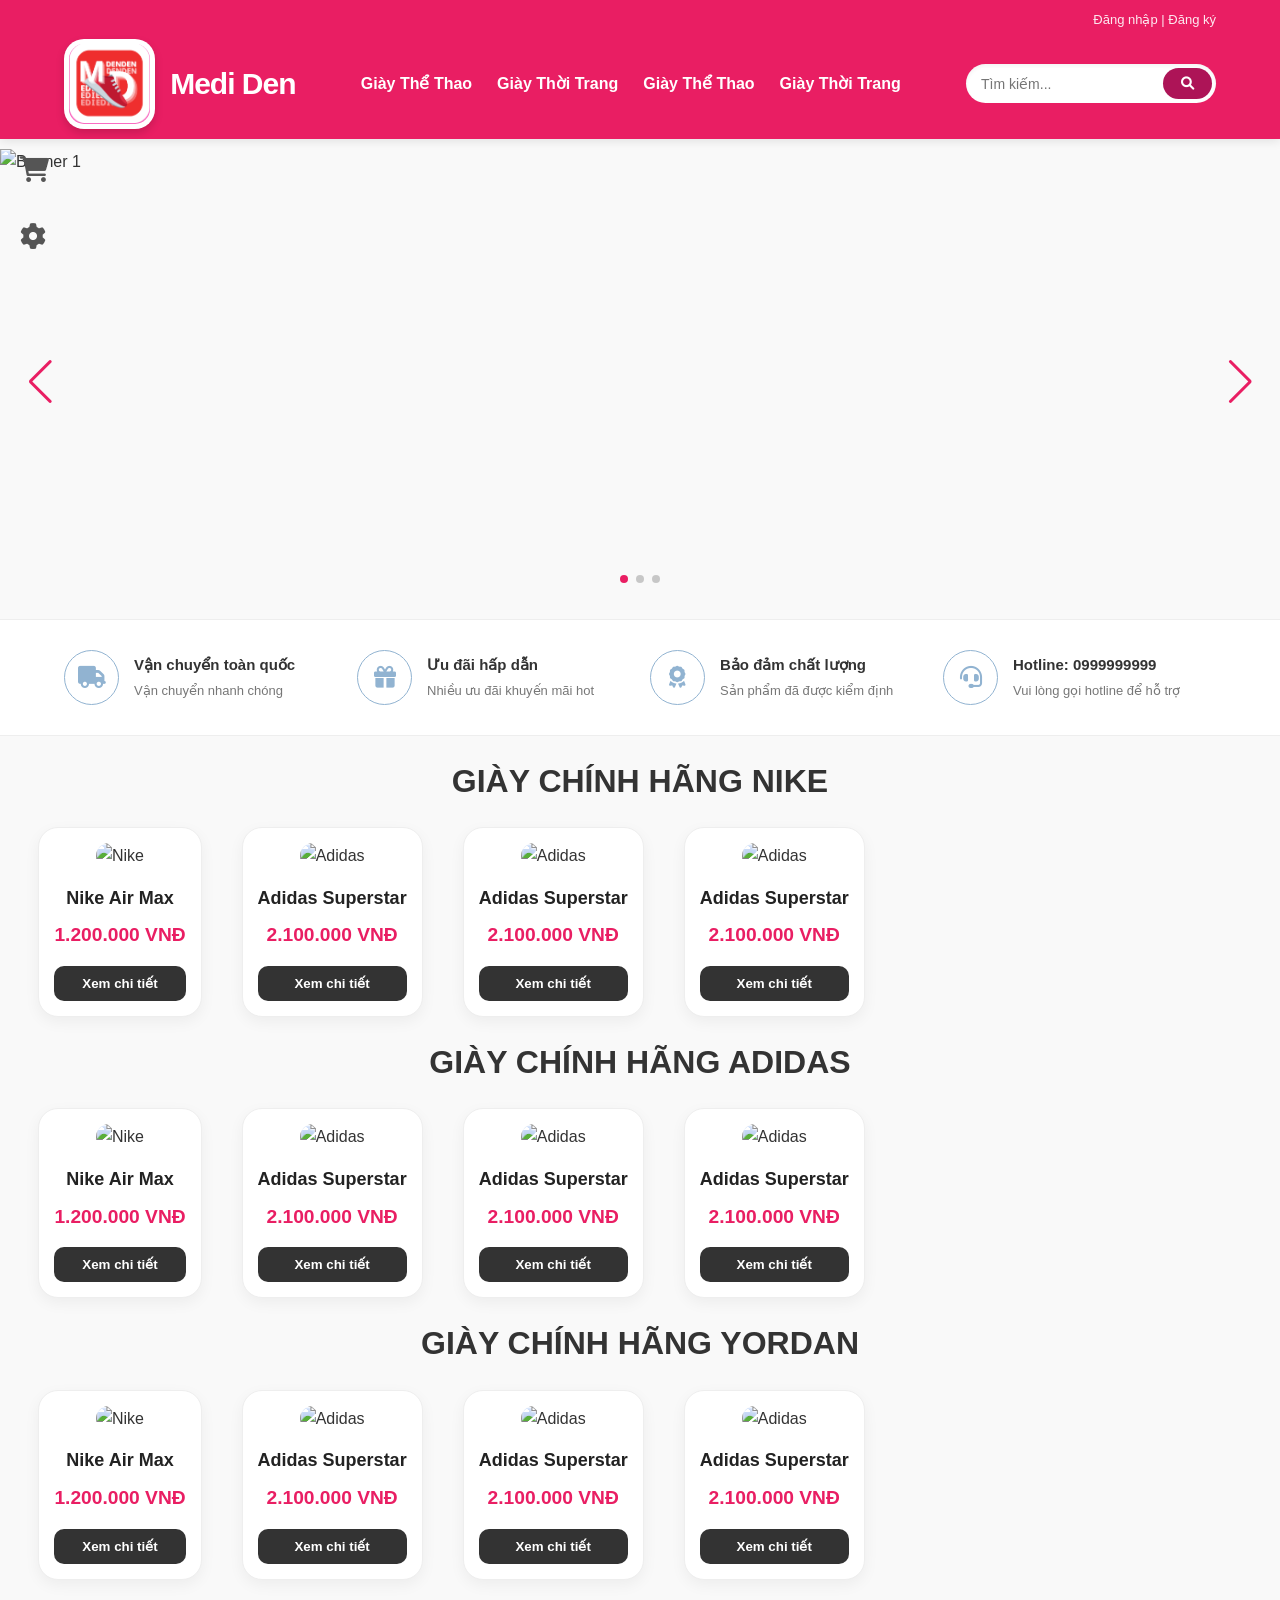
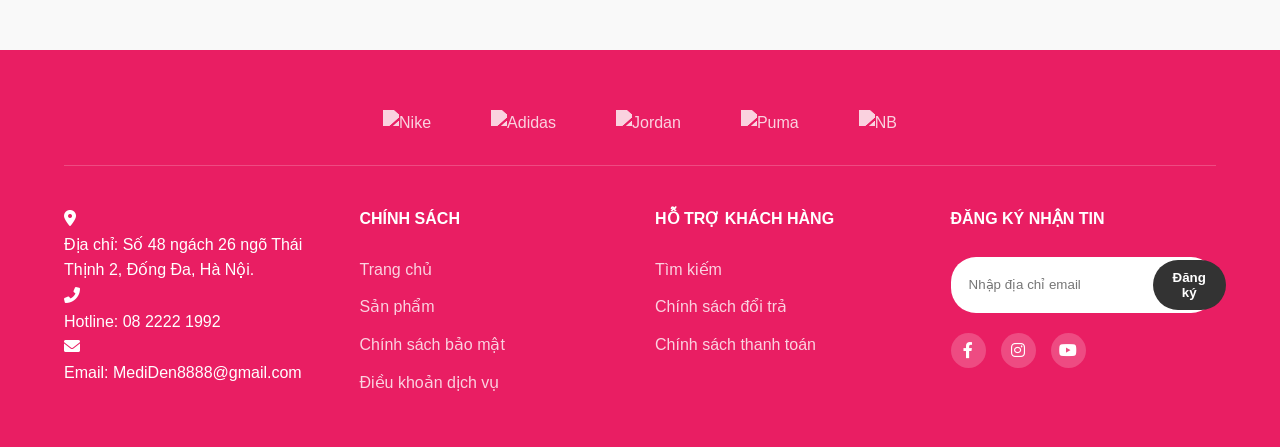
==== index.html @ 312dfcd1 "first commit" ====
<!DOCTYPE html>
<html lang="vi">

<head>
    <meta charset="UTF-8">
    <meta name="viewport" content="width=device-width, initial-scale=1.0">
    <link rel="stylesheet" href="style.css">
    <link rel="stylesheet" href="https://cdnjs.cloudflare.com/ajax/libs/font-awesome/6.0.0/css/all.min.css">
    <title>Medi Den - Shop Giày</title>
</head>

<body>

    <header>
        <div class="top-bar">Đăng nhập | Đăng ký</div>
        <nav class="navbar">
            <div class="logo">

                <img src="/images/logo/Screenshot 2026-03-19 014252.png" style="border-radius: 20px;" width="20%"
                    alt="Logo">
                <h1>Medi Den</h1>
            </div>
            <ul class="nav-links">
                <li><a href="#">Giày Thể Thao</a></li>
                <li><a href="#">Giày Thời Trang</a></li>
                <li><a href="#">Giày Thể Thao</a></li>
                <li><a href="#">Giày Thời Trang</a></li>

            </ul>
            <div class="search-box">
                <input type="text" placeholder="Tìm kiếm...">
                <button><i class="fas fa-search"></i></button>
            </div>
        </nav>

    </header>
    <div class="slidechuyen">
        <!-- Slider main container -->
        <div class="swiper">
            <!-- Additional required wrapper -->
            <div class="swiper-wrapper">
                <!-- Các ảnh slide của bạn -->
                <div class="swiper-slide"><img src="https://images.unsplash.com/photo-1552346154-21d32810aba3"
                        alt="Banner 1"></div>
                <div class="swiper-slide"><img src="/images/logo/Screenshot 2026-03-19 014252.png" alt="Banner 2"></div>
                <div class="swiper-slide"><img src="https://images.unsplash.com/photo-1460353581641-37baddab0fa2"
                        alt="Banner 3"></div>
            </div>
            <!-- Nếu muốn có dấu chấm phân trang -->
            <div class="swiper-pagination"></div>

            <!-- Nếu muốn có nút bấm trái/phải -->
            <div class="swiper-button-prev"></div>
            <div class="swiper-button-next"></div>
        </div>
    </div>
    <link rel="stylesheet" href="https://cdn.jsdelivr.net/npm/swiper@11/swiper-bundle.min.css" />
    <script src="https://cdn.jsdelivr.net/npm/swiper@11/swiper-bundle.min.js"></script>
    <aside class="sidebar">
        <div class="icon-btn"><i class="fas fa-shopping-cart"></i></div>
        <div class="icon-btn"><i class="fas fa-cog"></i></div>
    </aside>
    <div class="content">
        <div class="services-container">
            <!-- Mục 1 -->
            <div class="service-item">
                <div class="service-icon">
                    <i class="fas fa-truck"></i>
                </div>
                <div class="service-text">
                    <h3>Vận chuyển toàn quốc</h3>
                    <p>Vận chuyển nhanh chóng</p>
                </div>
            </div>

            <!-- Mục 2 -->
            <div class="service-item">
                <div class="service-icon">
                    <i class="fas fa-gift"></i>
                </div>
                <div class="service-text">
                    <h3>Ưu đãi hấp dẫn</h3>
                    <p>Nhiều ưu đãi khuyến mãi hot</p>
                </div>
            </div>

            <!-- Mục 3 -->
            <div class="service-item">
                <div class="service-icon">
                    <i class="fas fa-award"></i>
                </div>
                <div class="service-text">
                    <h3>Bảo đảm chất lượng</h3>
                    <p>Sản phẩm đã được kiểm định</p>
                </div>
            </div>

            <!-- Mục 4 -->
            <div class="service-item">
                <div class="service-icon">
                    <i class="fas fa-headset"></i>
                </div>
                <div class="service-text">
                    <h3>Hotline: 0999999999</h3>
                    <p>Vui lòng gọi hotline để hỗ trợ</p>
                </div>
            </div>
        </div>
    </div>
    <h1 class="title">GIÀY CHÍNH HÃNG NIKE</h1>
    <main class="container">

        <!-- Sản phẩm 1 -->
        <div class="product-card"
            onclick="openModal('Nike Air Max', '1.200.000 VNĐ', 'https://images.unsplash.com/photo-1542291026-7eec264c27ff', 'Dòng giày chạy bộ êm ái, thoáng khí.')">
            <div class="product-img">
                <img src="https://images.unsplash.com/photo-1542291026-7eec264c27ff" alt="Nike">
            </div>
            <h3>Nike Air Max</h3>
            <p class="price">1.200.000 VNĐ</p>
            <button class="add-cart">Xem chi tiết</button>
        </div>

        <!-- Sản phẩm 2 -->
        <div class="product-card">
            <div class="product-img">
                <img src="https://images.unsplash.com/photo-1518002171953-a080ee817e1f" alt="Adidas">
            </div>
            <h3>Adidas Superstar</h3>
            <p class="price">2.100.000 VNĐ</p>
            <button class="add-cart">Xem chi tiết</button>
        </div>
        <div class="product-card">
            <div class="product-img">
                <img src="https://images.unsplash.com/photo-1518002171953-a080ee817e1f" alt="Adidas">
            </div>
            <h3>Adidas Superstar</h3>
            <p class="price">2.100.000 VNĐ</p>
            <button class="add-cart">Xem chi tiết</button>
        </div>
        <div class="product-card">
            <div class="product-img">
                <img src="https://images.unsplash.com/photo-1518002171953-a080ee817e1f" alt="Adidas">
            </div>
            <h3>Adidas Superstar</h3>
            <p class="price">2.100.000 VNĐ</p>
            <button class="add-cart">Xem chi tiết</button>
        </div>
        </section>
    </main>

    <h1 class="title">GIÀY CHÍNH HÃNG ADIDAS</h1>
    <main class="container">

        <!-- Sản phẩm 1 -->
        <div class="product-card">
            <div class="product-img">
                <img src="https://images.unsplash.com/photo-1542291026-7eec264c27ff" alt="Nike">
            </div>
            <h3>Nike Air Max</h3>
            <p class="price">1.200.000 VNĐ</p>
            <button class="add-cart">Xem chi tiết</button>
        </div>

        <!-- Sản phẩm 2 -->
        <div class="product-card">
            <div class="product-img">
                <img src="https://images.unsplash.com/photo-1518002171953-a080ee817e1f" alt="Adidas">
            </div>
            <h3>Adidas Superstar</h3>
            <p class="price">2.100.000 VNĐ</p>
            <button class="add-cart">Xem chi tiết</button>
        </div>
        <div class="product-card">
            <div class="product-img">
                <img src="https://images.unsplash.com/photo-1518002171953-a080ee817e1f" alt="Adidas">
            </div>
            <h3>Adidas Superstar</h3>
            <p class="price">2.100.000 VNĐ</p>
            <button class="add-cart">Xem chi tiết</button>
        </div>
        <div class="product-card">
            <div class="product-img">
                <img src="https://images.unsplash.com/photo-1518002171953-a080ee817e1f" alt="Adidas">
            </div>
            <h3>Adidas Superstar</h3>
            <p class="price">2.100.000 VNĐ</p>
            <button class="add-cart">Xem chi tiết</button>
        </div>
        </section>
    </main>

    <h1 class="title">GIÀY CHÍNH HÃNG YORDAN</h1>
    <main class="container">

        <!-- Sản phẩm 1 -->
        <div class="product-card">
            <div class="product-img">
                <img src="https://images.unsplash.com/photo-1542291026-7eec264c27ff" alt="Nike">
            </div>
            <h3>Nike Air Max</h3>
            <p class="price">1.200.000 VNĐ</p>
            <button class="add-cart">Xem chi tiết</button>
        </div>

        <!-- Sản phẩm 2 -->
        <div class="product-card">
            <div class="product-img">
                <img src="https://images.unsplash.com/photo-1518002171953-a080ee817e1f" alt="Adidas">
            </div>
            <h3>Adidas Superstar</h3>
            <p class="price">2.100.000 VNĐ</p>
            <button class="add-cart">Xem chi tiết</button>
        </div>
        <div class="product-card">
            <div class="product-img">
                <img src="https://images.unsplash.com/photo-1518002171953-a080ee817e1f" alt="Adidas">
            </div>
            <h3>Adidas Superstar</h3>
            <p class="price">2.100.000 VNĐ</p>
            <button class="add-cart">Xem chi tiết</button>
        </div>
        <div class="product-card">
            <div class="product-img">
                <img src="https://images.unsplash.com/photo-1518002171953-a080ee817e1f" alt="Adidas">
            </div>
            <h3>Adidas Superstar</h3>
            <p class="price">2.100.000 VNĐ</p>
            <button class="add-cart">Xem chi tiết</button>
        </div>
        </section>
    </main>
    <!-- Cửa sổ chi tiết sản phẩm (Modal) -->
    <footer>
        <div class="footer-brands">
            <div class="brand-item"><img src="https://upload.wikimedia.org/wikipedia/commons/a/a6/Logo_NIKE.svg"
                    alt="Nike"></div>
            <div class="brand-item"><img src="https://upload.wikimedia.org/wikipedia/commons/2/20/Adidas_Logo.svg"
                    alt="Adidas"></div>
            <div class="brand-item"><img src="https://upload.wikimedia.org/wikipedia/en/3/37/Jumpman_logo.svg"
                    alt="Jordan"></div>
            <div class="brand-item"><img
                    src="https://upload.wikimedia.org/wikipedia/commons/8/88/Puma_complete_logo.svg" alt="Puma"></div>
            <div class="brand-item"><img src="https://upload.wikimedia.org/wikipedia/commons/5/53/New_Balance_logo.svg"
                    alt="NB"></div>
        </div>

        <hr class="footer-divider">

        <div class="footer-container">
            <!-- Cột 1: Liên hệ -->
            <div class="footer-col">
                <div class="info-item">
                    <i class="fas fa-map-marker-alt"></i>
                    <p>Địa chỉ: Số 48 ngách 26 ngõ Thái Thịnh 2, Đống Đa, Hà Nội.</p>
                </div>
                <div class="info-item">
                    <i class="fas fa-phone-alt"></i>
                    <p>Hotline: 08 2222 1992</p>
                </div>
                <div class="info-item">
                    <i class="fas fa-envelope"></i>
                    <p>Email: MediDen8888@gmail.com</p>
                </div>
            </div>

            <!-- Cột 2: Chính sách -->
            <div class="footer-col">
                <h4>CHÍNH SÁCH</h4>
                <ul>
                    <li><a href="#">Trang chủ</a></li>
                    <li><a href="#">Sản phẩm</a></li>
                    <li><a href="#">Chính sách bảo mật</a></li>
                    <li><a href="#">Điều khoản dịch vụ</a></li>
                </ul>
            </div>

            <!-- Cột 3: Hỗ trợ -->
            <div class="footer-col">
                <h4>HỖ TRỢ KHÁCH HÀNG</h4>
                <ul>
                    <li><a href="#">Tìm kiếm</a></li>
                    <li><a href="#">Chính sách đổi trả</a></li>
                    <li><a href="#">Chính sách thanh toán</a></li>
                </ul>
            </div>

            <!-- Cột 4: Đăng ký -->
            <div class="footer-col">
                <h4>ĐĂNG KÝ NHẬN TIN</h4>
                <div class="subscribe-form">
                    <input type="email" placeholder="Nhập địa chỉ email">
                    <button>Đăng ký</button>
                </div>
                <div class="social-icons">
                    <a href="https://www.facebook.com/dang.hung.anh.887452"><i class="fab fa-facebook-f"></i></a>
                    <a href="https://www.instagram.com/accounts/login/?next=%2Fnoobbon3793%2F&source=omni_redirect"><i class="fab fa-instagram"></i></a>
                    <a href="https://www.youtube.com/@nercatto-w6n"><i class="fa-brands fa-youtube"></i>
</a>

                </div>
            </div>
        </div>
    </footer>
    <script src="script.js"></script>
</body>

</html>
---- style.css ----
/* --- 1. Reset & Cài đặt chung --- */
* {
    margin: 0;
    padding: 0;
    box-sizing: border-box;
    font-family: 'Segoe UI', Tahoma, Geneva, Verdana, sans-serif;
}

body {
    background-color: #f9f9f9;
    color: #333;
    line-height: 1.6;
}

/* --- 2. Header & Navigation --- */
header {
    background-color: #e91e63;
    /* Màu hồng chủ đạo */
    color: white;
    padding: 10px 5%;
    box-shadow: 0 2px 10px rgba(0, 0, 0, 0.1);
}

.top-bar {
    text-align: right;
    font-size: 13px;
    margin-bottom: 8px;
    opacity: 0.9;
}

.navbar {
    display: flex;
    align-items: center;
    justify-content: space-between;
    /* Đẩy Logo - Menu - Search ra 3 phần */
    gap: 20px;
}

/* Cụm Logo */
.logo {
    display: flex;
    align-items: center;
    gap: 15px;
    text-decoration: none;
}

.logo img {
    height: 90px;
    /* Độ cao logo - bạn có thể tăng lên 120px tùy ý */
    width: auto;
    border-radius: 15px;
    background: white;
    padding: 5px;
    box-shadow: 0 4px 8px rgba(0, 0, 0, 0.15);
    transition: transform 0.3s;
}

.logo img:hover {
    transform: scale(1.05);
}

.logo h1 {
    font-size: 30px;
    color: white;
    font-weight: 800;
    letter-spacing: -1px;
}

/* Menu chính */
.nav-links {
    list-style: none;
    display: flex;
    gap: 25px;
}

.nav-links a {
    color: white;
    text-decoration: none;
    font-weight: 600;
    font-size: 16px;
    transition: 0.3s;
    padding: 5px 0;
    border-bottom: 2px solid transparent;
}

.nav-links a:hover {
    border-bottom: 2px solid white;
}

/* Ô tìm kiếm */
.search-box {
    display: flex;
    background: white;
    border-radius: 25px;
    padding: 4px 4px 4px 15px;
    min-width: 250px;
    box-shadow: inset 0 2px 4px rgba(0, 0, 0, 0.05);
}

.search-box input {
    border: none;
    outline: none;
    flex: 1;
    font-size: 14px;
}

.search-box button {
    background: #ad1457;
    color: white;
    border: none;
    padding: 8px 18px;
    border-radius: 20px;
    cursor: pointer;
    transition: 0.3s;
}

.search-box button:hover {
    background: #333;
}

.container {
    display: flex;
    padding: 20px 3%;
    gap: 40px;
    max-width: 1400px;
}

.sidebar {
    display: flex;
    flex-direction: column;
    gap: 25px;
    
    /* Cấu hình đứng im tuyệt đối */
    position: fixed;
    left: 20px;            /* Cách lề trái màn hình 20px */
    top: 150px;            /* Cách lề trên màn hình 150px (để không đè vào Header) */
    z-index: 100;          /* Đảm bảo nó luôn nằm trên các lớp khác */
}

.icon-btn {
    font-size: 26px;
    color: #555;
    cursor: pointer;
    transition: 0.3s;
}

.icon-btn:hover {
    color: #e91e63;
    transform: scale(1.2);
}

/* --- 4. Danh sách sản phẩm (Grid) --- */
/* Thay đổi quan trọng: Dàn hàng tự động thay vì dùng width 500px */
.product-grid {
    display: grid;
    grid-template-columns: repeat(auto-fill, minmax(250px, 1fr));
    gap: 30px;
    width: 100%;
}

.product-card {
    background: white;
    border-radius: 20px;
    padding: 15px;
    text-align: center;
    box-shadow: 0 5px 15px rgba(0, 0, 0, 0.05);
    transition: all 0.3s ease;
    cursor: pointer;
    border: 1px solid #eee;
}

.product-card:hover {
    transform: translateY(-10px);
    box-shadow: 0 10px 25px rgba(0, 0, 0, 0.1);
}

.product-img img {
    width: 100%;
    aspect-ratio: 1/1;
    /* Làm ảnh thành hình vuông cho đều */
    object-fit: cover;
    border-radius: 15px;
    margin-bottom: 15px;
}

.product-card h3 {
    font-size: 18px;
    color: #222;
    margin-bottom: 8px;
}

.price {
    color: #e91e63;
    font-weight: 700;
    font-size: 1.2rem;
    margin-bottom: 15px;
}

.add-cart {
    background: #333;
    color: white;
    border: none;
    padding: 10px 25px;
    border-radius: 10px;
    font-weight: 600;
    width: 100%;
    transition: 0.3s;
}

.add-cart:hover {
    background: #e91e63;
}

/* --- 5. Responsive (Cho điện thoại) --- */
@media (max-width: 768px) {
    .navbar {
        flex-direction: column;
        gap: 15px;
    }

    .container {
        flex-direction: column;
    }

    .nav-links {
        gap: 10px;
        font-size: 14px;
    }
}

.slidechuyen {
    width: 100%;
    height: 450px;
    /* Độ cao của banner */
    margin-top: 10px;
    overflow: hidden;
}

.swiper {
    width: 100%;
    height: 100%;
}

.swiper-slide img {
    width: 100%;
    height: 100%;
    object-fit: cover;
    /* Giúp ảnh phủ kín khung mà không bị móp */
}

/* Tùy chỉnh màu sắc nút điều hướng theo tone hồng của bạn */
.swiper-button-next,
.swiper-button-prev {
    color: #e91e63 !important;
    padding: 30px;
    border-radius: 15px;
}

.swiper-button-next:hover,
.swiper-button-prev:hover {
    transition: all 0.3s ease;
    background-color: rgb(83, 82, 82);
}

.swiper-pagination-bullet-active {
    background: #e91e63 !important;
}
/* Container bao ngoài */
.services-container {
    display: flex;
    justify-content: space-between;
    align-items: center;
    padding: 30px 5%;
    background-color: #fff;
    border-top: 1px solid #eee;
    border-bottom: 1px solid #eee;
    margin: 20px 0;
    flex-wrap: wrap; /* Tự xuống hàng nếu màn hình nhỏ */
    gap: 20px;
}

/* Từng mục nhỏ */
.service-item {
    display: flex;
    align-items: center;
    gap: 15px;
    flex: 1; /* Chia đều chiều rộng cho 4 cột */
    min-width: 200px;
}

/* Vòng tròn chứa icon */
.service-icon {
    width: 55px;
    height: 55px;
    border: 1.5px solid #91b3d1; /* Màu xanh nhạt như hình */
    border-radius: 50%;
    display: flex;
    justify-content: center;
    align-items: center;
    font-size: 22px;
    color: #91b3d1;
    flex-shrink: 0; /* Không cho vòng tròn bị bóp méo */
}

/* Phần chữ */
.service-text h3 {
    font-size: 15px;
    font-weight: 600;
    color: #333;
    margin-bottom: 4px;
}

.service-text p {
    font-size: 13px;
    color: #777;
    margin: 0;
}
.title{
    text-align: center;
}
/* Responsive cho điện thoại */
@media (max-width: 768px) {
    .services-container {
        display: grid;
        grid-template-columns: 1fr 1fr; /* Chia 2 cột trên mobile */
    }
}
footer {
    background-color: #e91e63; /* Màu hồng chủ đạo */
    color: white;
    padding: 60px 5% 40px;
    width: 100%;
    margin-top: 50px;
}

/* Dàn hàng ngang logo các hãng */
.footer-brands {
    display: flex;
    justify-content: center;
    align-items: center;
    gap: 60px; /* Khoảng cách giữa các logo */
    padding-bottom: 30px;
    flex-wrap: wrap;
}

.brand-item img {
    height: 35px;
    width: auto;
    /* Biến logo gốc thành màu trắng cho sang trên nền hồng */
    filter: brightness(0) invert(1); 
    opacity: 0.8;
    transition: 0.3s;
}

.brand-item img:hover {
    opacity: 1;
    transform: scale(1.1);
}

.footer-divider {
    border: 0;
    height: 1px;
    background: rgba(255, 255, 255, 0.2);
    margin-bottom: 40px;
}

/* Bố cục 4 cột */
.footer-container {
    display: flex;
    justify-content: space-between;
    flex-wrap: wrap;
    gap: 30px;
}

.footer-col {
    flex: 1;
    min-width: 250px;
}

.footer-col h4 {
    margin-bottom: 25px;
    font-size: 16px;
    font-weight: bold;
}

.footer-col ul {
    list-style: none;
    padding: 0;
}

.footer-col ul li {
    margin-bottom: 12px;
}

.footer-col ul li a {
    color: rgba(255, 255, 255, 0.8);
    text-decoration: none;
    transition: 0.3s;
}

.footer-col ul li a:hover {
    color: white;
    padding-left: 5px;
}

/* Form đăng ký nhận tin */
.subscribe-form {
    display: flex;
    background: white;
    border-radius: 25px;
    padding: 3px;
    margin-bottom: 20px;
}

.subscribe-form input {
    border: none;
    outline: none;
    padding: 10px 15px;
    flex: 1;
    border-radius: 25px;
}

.subscribe-form button {
    background: #333;
    color: white;
    border: none;
    padding: 10px 20px;
    border-radius: 25px;
    cursor: pointer;
    font-weight: bold;
}

/* Icon MXH */
.social-icons {
    display: flex;
    gap: 15px;
}

.social-icons a {
    width: 35px;
    height: 35px;
    background: rgba(255,255,255,0.2);
    display: flex;
    align-items: center;
    justify-content: center;
    border-radius: 50%;
    color: white;
    text-decoration: none;
    transition: 0.3s;
}

.social-icons a:hover {
    background: white;
    color: #e91e63;
}
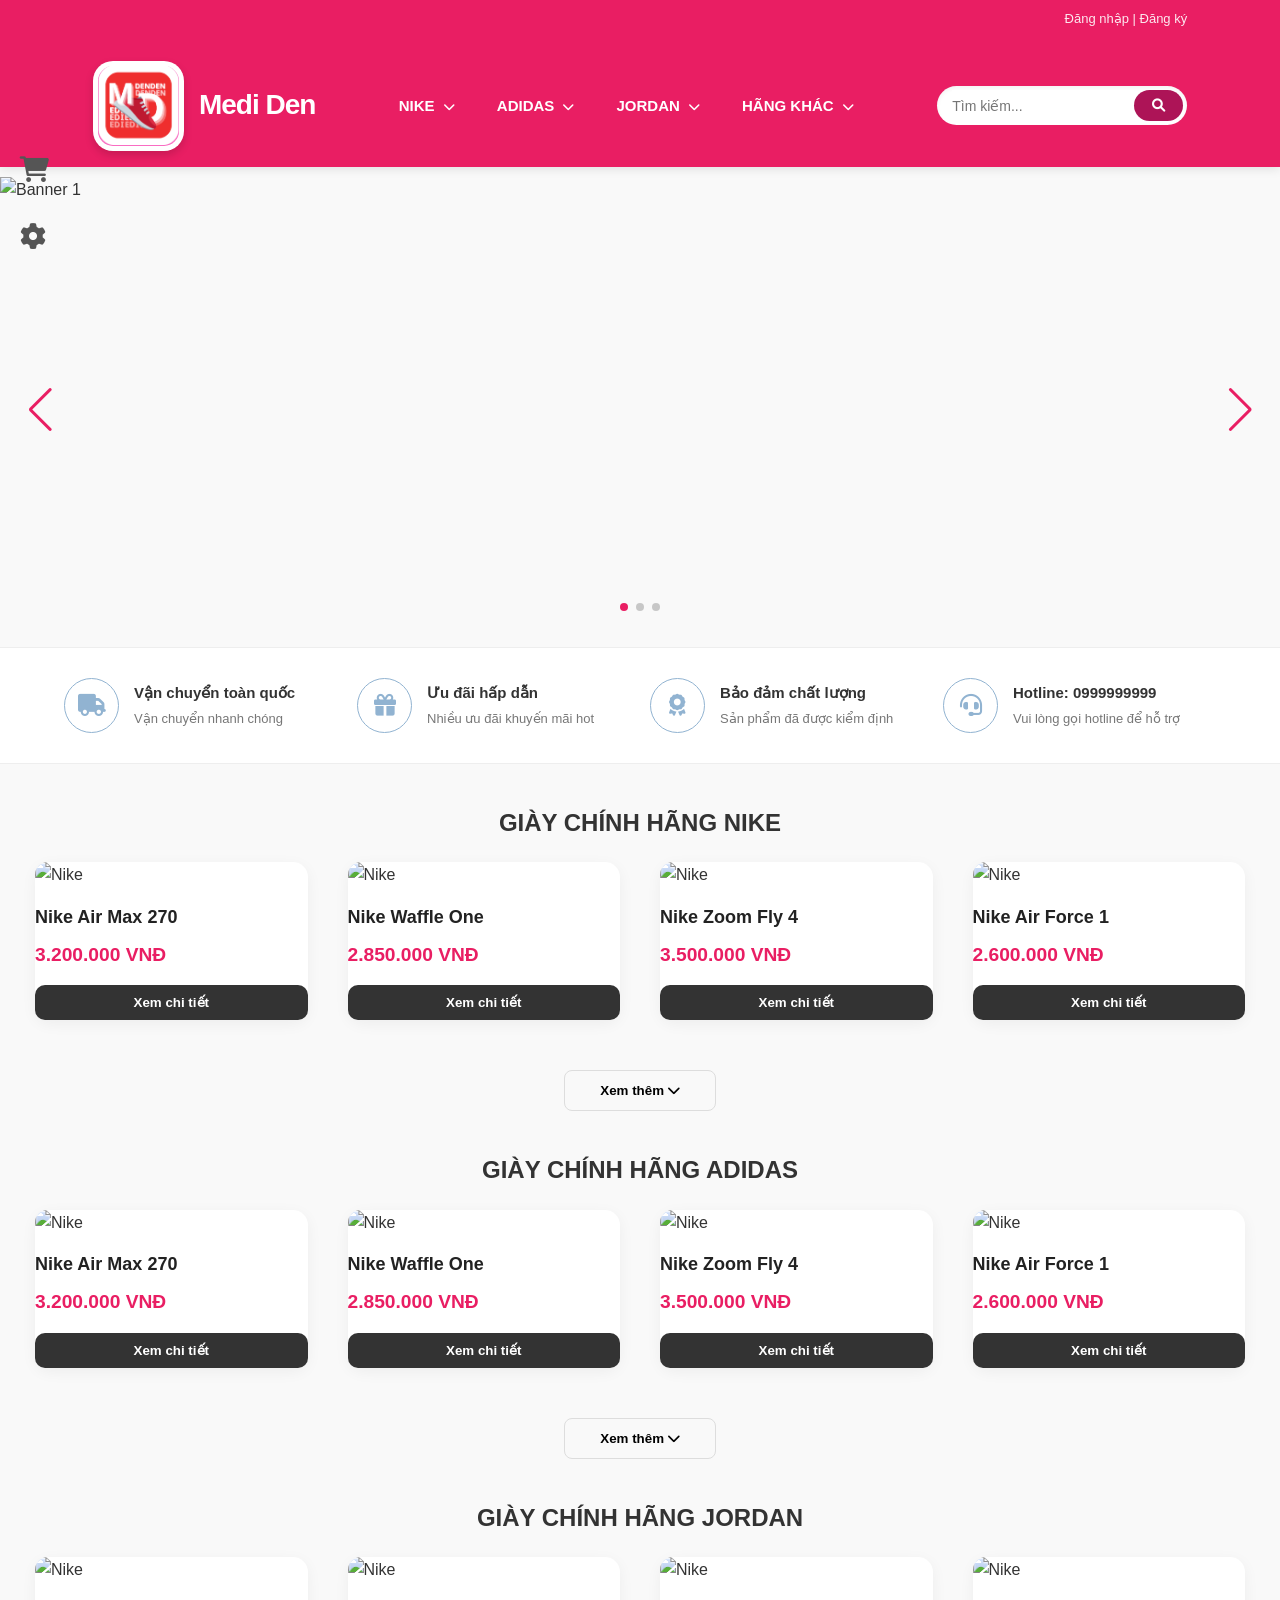
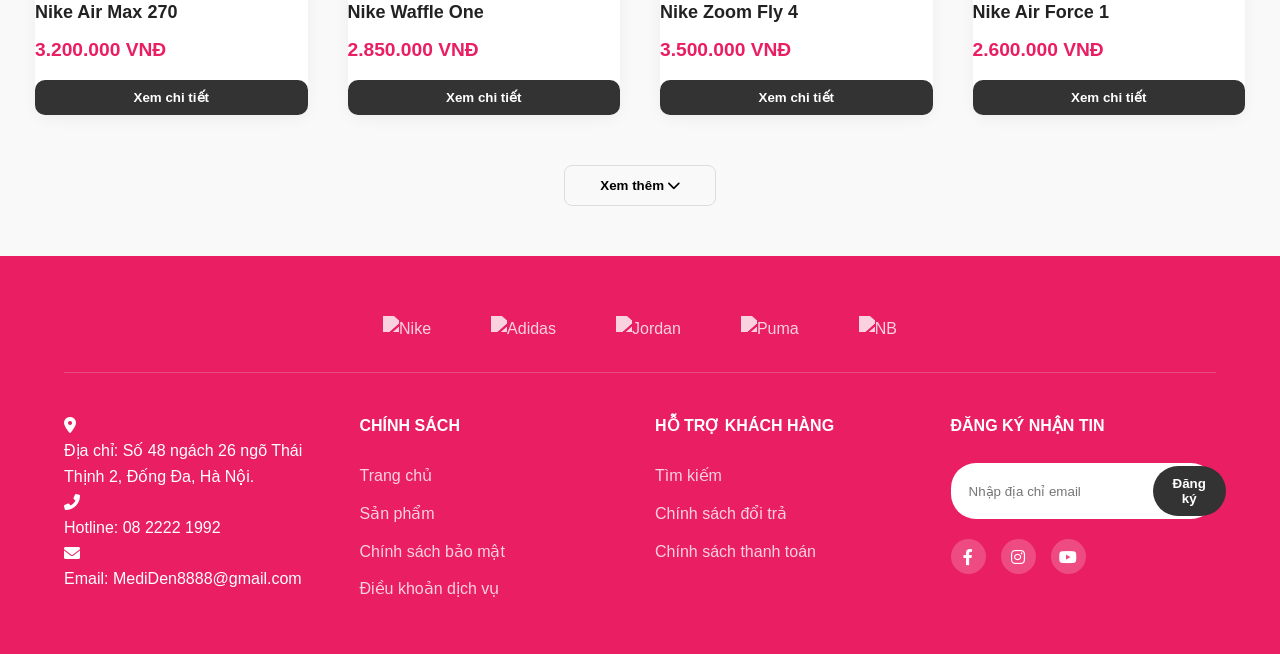
==== commit d53ea9ea: "update code" ====
--- a/index.html
+++ b/index.html
@@ -21,12 +21,50 @@
                 <h1>Medi Den</h1>
             </div>
             <ul class="nav-links">
-                <li><a href="#">Giày Thể Thao</a></li>
-                <li><a href="#">Giày Thời Trang</a></li>
-                <li><a href="#">Giày Thể Thao</a></li>
-                <li><a href="#">Giày Thời Trang</a></li>
-
-            </ul>
+    <!-- Menu NIKE -->
+    <li class="dropdown">
+        <a href="#">NIKE <i class="fas fa-chevron-down"></i></a>
+        <ul class="dropdown-content">
+            <li><a href="#">GIÀY NIKE NAM</a></li>
+            <li><a href="#">GIÀY NIKE NỮ</a></li>
+            <li><a href="#">Jordan</a></li>
+            <li><a href="#">Air Force 1</a></li>
+            <li><a href="#">Air Zoom Pegasus</a></li>
+        </ul>
+    </li>
+
+    <!-- Menu ADIDAS -->
+    <li class="dropdown">
+        <a href="#">ADIDAS <i class="fas fa-chevron-down"></i></a>
+        <ul class="dropdown-content">
+            <li><a href="#">Ultra Boost</a></li>
+            <li><a href="#">Adidas NMD</a></li>
+            <li><a href="#">Stan Smith</a></li>
+            <li><a href="#">Superstar</a></li>
+        </ul>
+    </li>
+
+    <!-- Menu JORDAN -->
+    <li class="dropdown">
+        <a href="#">JORDAN <i class="fas fa-chevron-down"></i></a>
+        <ul class="dropdown-content">
+            <li><a href="#">Jordan 1 High</a></li>
+            <li><a href="#">Jordan 1 Low</a></li>
+            <li><a href="#">Jordan 4</a></li>
+        </ul>
+    </li>
+
+    <!-- Menu HÃNG KHÁC -->
+    <li class="dropdown">
+        <a href="#">HÃNG KHÁC <i class="fas fa-chevron-down"></i></a>
+        <ul class="dropdown-content">
+            <li><a href="#">PUMA</a></li>
+            <li><a href="#">New Balance</a></li>
+            <li><a href="#">Converse</a></li>
+            <li><a href="#">Vans</a></li>
+        </ul>
+    </li>
+</ul>
             <div class="search-box">
                 <input type="text" placeholder="Tìm kiếm...">
                 <button><i class="fas fa-search"></i></button>
@@ -107,130 +145,260 @@
             </div>
         </div>
     </div>
+<!-- PHẦN NIKE -->
+<section class="category-block">
     <h1 class="title">GIÀY CHÍNH HÃNG NIKE</h1>
-    <main class="container">
-
-        <!-- Sản phẩm 1 -->
-        <div class="product-card"
-            onclick="openModal('Nike Air Max', '1.200.000 VNĐ', 'https://images.unsplash.com/photo-1542291026-7eec264c27ff', 'Dòng giày chạy bộ êm ái, thoáng khí.')">
-            <div class="product-img">
-                <img src="https://images.unsplash.com/photo-1542291026-7eec264c27ff" alt="Nike">
-            </div>
-            <h3>Nike Air Max</h3>
-            <p class="price">1.200.000 VNĐ</p>
-            <button class="add-cart">Xem chi tiết</button>
-        </div>
-
-        <!-- Sản phẩm 2 -->
-        <div class="product-card">
-            <div class="product-img">
-                <img src="https://images.unsplash.com/photo-1518002171953-a080ee817e1f" alt="Adidas">
-            </div>
-            <h3>Adidas Superstar</h3>
-            <p class="price">2.100.000 VNĐ</p>
-            <button class="add-cart">Xem chi tiết</button>
-        </div>
-        <div class="product-card">
-            <div class="product-img">
-                <img src="https://images.unsplash.com/photo-1518002171953-a080ee817e1f" alt="Adidas">
-            </div>
-            <h3>Adidas Superstar</h3>
-            <p class="price">2.100.000 VNĐ</p>
-            <button class="add-cart">Xem chi tiết</button>
-        </div>
-        <div class="product-card">
-            <div class="product-img">
-                <img src="https://images.unsplash.com/photo-1518002171953-a080ee817e1f" alt="Adidas">
-            </div>
-            <h3>Adidas Superstar</h3>
-            <p class="price">2.100.000 VNĐ</p>
-            <button class="add-cart">Xem chi tiết</button>
-        </div>
-        </section>
-    </main>
-
+    <div class="product-grid">
+        <div class="product-card">
+            <div class="product-img"><img src="https://images.unsplash.com/photo-1542291026-7eec264c27ff" alt="Nike"></div>
+            <h3>Nike Air Max 270</h3>
+            <p class="price">3.200.000 VNĐ</p>
+            <button class="add-cart" 
+    onclick="openProductModal(this)"
+    data-name="Nike Air Max 270" 
+    data-price="3.200.000 VNĐ" 
+    data-img="https://images.unsplash.com/photo-1542291026-7eec264c27ff"
+    data-desc="Đế Air Max êm ái, thiết kế thể thao hiện đại giúp bạn thoải mái vận động cả ngày dài."
+    data-brand="Nike">
+    Xem chi tiết
+</button>
+        </div>
+        <div class="product-card">
+            <div class="product-img"><img src="https://images.unsplash.com/photo-1549298916-b41d501d3772" alt="Nike"></div>
+            <h3>Nike Waffle One</h3>
+            <p class="price">2.850.000 VNĐ</p>
+            <button class="add-cart">Xem chi tiết</button>
+        </div>
+        <div class="product-card">
+            <div class="product-img"><img src="https://images.unsplash.com/photo-1606107557195-0e29a4b5b4aa" alt="Nike"></div>
+            <h3>Nike Zoom Fly 4</h3>
+            <p class="price">3.500.000 VNĐ</p>
+            <button class="add-cart">Xem chi tiết</button>
+        </div>
+        <div class="product-card">
+            <div class="product-img"><img src="https://images.unsplash.com/photo-1600185365483-26d7a4cc7519" alt="Nike"></div>
+            <h3>Nike Air Force 1</h3>
+            <p class="price">2.600.000 VNĐ</p>
+            <button class="add-cart">Xem chi tiết</button>
+        </div>
+
+        <!-- 4 sản phẩm ẩn - sẽ hiện khi bấm nút (Hàng 2) -->
+        <div class="product-card hidden-item">
+            <div class="product-img"><img src="https://images.unsplash.com/photo-1605348532760-6753d2c43329" alt="Nike"></div>
+            <h3>Nike Furyosa</h3>
+            <p class="price">4.100.000 VNĐ</p>
+            <button class="add-cart">Xem chi tiết</button>
+        </div>
+        <div class="product-card hidden-item">
+            <div class="product-img"><img src="https://images.unsplash.com/photo-1595950653106-6c9ebd614d3a" alt="Nike"></div>
+            <h3>Nike Jordan Pink</h3>
+            <p class="price">5.200.000 VNĐ</p>
+            <button class="add-cart">Xem chi tiết</button>
+        </div>
+        <div class="product-card hidden-item">
+            <div class="product-img"><img src="https://images.unsplash.com/photo-1582588678413-dbf45f4823e9" alt="Nike"></div>
+            <h3>Nike React Vision</h3>
+            <p class="price">3.800.000 VNĐ</p>
+            <button class="add-cart">Xem chi tiết</button>
+        </div>
+        <div class="product-card hidden-item">
+            <div class="product-img"><img src="https://images.unsplash.com/photo-1552346154-21d32810aba3" alt="Nike"></div>
+            <h3>Nike Blazer Mid</h3>
+            <p class="price">3.100.000 VNĐ</p>
+            <button class="add-cart">Xem chi tiết</button>
+        </div>
+    </div>
+    <div class="load-more-wrapper">
+        <button class="btn-load-more" onclick="showMore(this)">Xem thêm <i class="fas fa-chevron-down"></i></button>
+    </div>
+</section>
+
+<!-- PHẦN ADIDAS -->
+<section class="category-block">
     <h1 class="title">GIÀY CHÍNH HÃNG ADIDAS</h1>
-    <main class="container">
-
-        <!-- Sản phẩm 1 -->
-        <div class="product-card">
-            <div class="product-img">
-                <img src="https://images.unsplash.com/photo-1542291026-7eec264c27ff" alt="Nike">
-            </div>
-            <h3>Nike Air Max</h3>
-            <p class="price">1.200.000 VNĐ</p>
-            <button class="add-cart">Xem chi tiết</button>
-        </div>
-
-        <!-- Sản phẩm 2 -->
-        <div class="product-card">
-            <div class="product-img">
-                <img src="https://images.unsplash.com/photo-1518002171953-a080ee817e1f" alt="Adidas">
-            </div>
-            <h3>Adidas Superstar</h3>
-            <p class="price">2.100.000 VNĐ</p>
-            <button class="add-cart">Xem chi tiết</button>
-        </div>
-        <div class="product-card">
-            <div class="product-img">
-                <img src="https://images.unsplash.com/photo-1518002171953-a080ee817e1f" alt="Adidas">
-            </div>
-            <h3>Adidas Superstar</h3>
-            <p class="price">2.100.000 VNĐ</p>
-            <button class="add-cart">Xem chi tiết</button>
-        </div>
-        <div class="product-card">
-            <div class="product-img">
-                <img src="https://images.unsplash.com/photo-1518002171953-a080ee817e1f" alt="Adidas">
-            </div>
-            <h3>Adidas Superstar</h3>
-            <p class="price">2.100.000 VNĐ</p>
-            <button class="add-cart">Xem chi tiết</button>
-        </div>
-        </section>
-    </main>
-
-    <h1 class="title">GIÀY CHÍNH HÃNG YORDAN</h1>
-    <main class="container">
-
-        <!-- Sản phẩm 1 -->
-        <div class="product-card">
-            <div class="product-img">
-                <img src="https://images.unsplash.com/photo-1542291026-7eec264c27ff" alt="Nike">
-            </div>
-            <h3>Nike Air Max</h3>
-            <p class="price">1.200.000 VNĐ</p>
-            <button class="add-cart">Xem chi tiết</button>
-        </div>
-
-        <!-- Sản phẩm 2 -->
-        <div class="product-card">
-            <div class="product-img">
-                <img src="https://images.unsplash.com/photo-1518002171953-a080ee817e1f" alt="Adidas">
-            </div>
-            <h3>Adidas Superstar</h3>
-            <p class="price">2.100.000 VNĐ</p>
-            <button class="add-cart">Xem chi tiết</button>
-        </div>
-        <div class="product-card">
-            <div class="product-img">
-                <img src="https://images.unsplash.com/photo-1518002171953-a080ee817e1f" alt="Adidas">
-            </div>
-            <h3>Adidas Superstar</h3>
-            <p class="price">2.100.000 VNĐ</p>
-            <button class="add-cart">Xem chi tiết</button>
-        </div>
-        <div class="product-card">
-            <div class="product-img">
-                <img src="https://images.unsplash.com/photo-1518002171953-a080ee817e1f" alt="Adidas">
-            </div>
-            <h3>Adidas Superstar</h3>
-            <p class="price">2.100.000 VNĐ</p>
-            <button class="add-cart">Xem chi tiết</button>
-        </div>
-        </section>
-    </main>
-    <!-- Cửa sổ chi tiết sản phẩm (Modal) -->
+    <div class="product-grid">
+        <div class="product-card">
+            <div class="product-img"><img src="https://images.unsplash.com/photo-1542291026-7eec264c27ff" alt="Nike"></div>
+            <h3>Nike Air Max 270</h3>
+            <p class="price">3.200.000 VNĐ</p>
+            <button class="add-cart" 
+    onclick="openProductModal(this)"
+    data-name="Nike Air Max 270" 
+    data-price="3.200.000 VNĐ" 
+    data-img="https://images.unsplash.com/photo-1542291026-7eec264c27ff"
+    data-desc="Đế Air Max êm ái, thiết kế thể thao hiện đại giúp bạn thoải mái vận động cả ngày dài."
+    data-brand="Nike">
+    Xem chi tiết
+</button>
+        </div>
+        <div class="product-card">
+            <div class="product-img"><img src="https://images.unsplash.com/photo-1549298916-b41d501d3772" alt="Nike"></div>
+            <h3>Nike Waffle One</h3>
+            <p class="price">2.850.000 VNĐ</p>
+            <button class="add-cart">Xem chi tiết</button>
+        </div>
+        <div class="product-card">
+            <div class="product-img"><img src="https://images.unsplash.com/photo-1606107557195-0e29a4b5b4aa" alt="Nike"></div>
+            <h3>Nike Zoom Fly 4</h3>
+            <p class="price">3.500.000 VNĐ</p>
+            <button class="add-cart">Xem chi tiết</button>
+        </div>
+        <div class="product-card">
+            <div class="product-img"><img src="https://images.unsplash.com/photo-1600185365483-26d7a4cc7519" alt="Nike"></div>
+            <h3>Nike Air Force 1</h3>
+            <p class="price">2.600.000 VNĐ</p>
+            <button class="add-cart">Xem chi tiết</button>
+        </div>
+
+        <!-- 4 sản phẩm ẩn - sẽ hiện khi bấm nút (Hàng 2) -->
+        <div class="product-card hidden-item">
+            <div class="product-img"><img src="https://images.unsplash.com/photo-1605348532760-6753d2c43329" alt="Nike"></div>
+            <h3>Nike Furyosa</h3>
+            <p class="price">4.100.000 VNĐ</p>
+            <button class="add-cart">Xem chi tiết</button>
+        </div>
+        <div class="product-card hidden-item">
+            <div class="product-img"><img src="https://images.unsplash.com/photo-1595950653106-6c9ebd614d3a" alt="Nike"></div>
+            <h3>Nike Jordan Pink</h3>
+            <p class="price">5.200.000 VNĐ</p>
+            <button class="add-cart">Xem chi tiết</button>
+        </div>
+        <div class="product-card hidden-item">
+            <div class="product-img"><img src="https://images.unsplash.com/photo-1582588678413-dbf45f4823e9" alt="Nike"></div>
+            <h3>Nike React Vision</h3>
+            <p class="price">3.800.000 VNĐ</p>
+            <button class="add-cart">Xem chi tiết</button>
+        </div>
+        <div class="product-card hidden-item">
+            <div class="product-img"><img src="https://images.unsplash.com/photo-1552346154-21d32810aba3" alt="Nike"></div>
+            <h3>Nike Blazer Mid</h3>
+            <p class="price">3.100.000 VNĐ</p>
+            <button class="add-cart">Xem chi tiết</button>
+        </div>
+    </div>
+     <div class="load-more-wrapper">
+        <button class="btn-load-more" onclick="showMore(this)">Xem thêm <i class="fas fa-chevron-down"></i></button>
+    </div>
+</section>
+
+
+<!-- PHẦN ADIDAS -->
+<section class="category-block">
+    <h1 class="title">GIÀY CHÍNH HÃNG JORDAN</h1>
+    <div class="product-grid">
+        <div class="product-card">
+            <div class="product-img"><img src="https://images.unsplash.com/photo-1542291026-7eec264c27ff" alt="Nike"></div>
+            <h3>Nike Air Max 270</h3>
+            <p class="price">3.200.000 VNĐ</p>
+            <button class="add-cart" 
+    onclick="openProductModal(this)"
+    data-name="Nike Air Max 270" 
+    data-price="3.200.000 VNĐ" 
+    data-img="https://images.unsplash.com/photo-1542291026-7eec264c27ff"
+    data-desc="Đế Air Max êm ái, thiết kế thể thao hiện đại giúp bạn thoải mái vận động cả ngày dài."
+    data-brand="Nike">
+    Xem chi tiết
+</button>
+        </div>
+        <div class="product-card">
+            <div class="product-img"><img src="https://images.unsplash.com/photo-1549298916-b41d501d3772" alt="Nike"></div>
+            <h3>Nike Waffle One</h3>
+            <p class="price">2.850.000 VNĐ</p>
+            <button class="add-cart">Xem chi tiết</button>
+        </div>
+        <div class="product-card">
+            <div class="product-img"><img src="https://images.unsplash.com/photo-1606107557195-0e29a4b5b4aa" alt="Nike"></div>
+            <h3>Nike Zoom Fly 4</h3>
+            <p class="price">3.500.000 VNĐ</p>
+            <button class="add-cart">Xem chi tiết</button>
+        </div>
+        <div class="product-card">
+            <div class="product-img"><img src="https://images.unsplash.com/photo-1600185365483-26d7a4cc7519" alt="Nike"></div>
+            <h3>Nike Air Force 1</h3>
+            <p class="price">2.600.000 VNĐ</p>
+            <button class="add-cart">Xem chi tiết</button>
+        </div>
+
+        <!-- 4 sản phẩm ẩn - sẽ hiện khi bấm nút (Hàng 2) -->
+        <div class="product-card hidden-item">
+            <div class="product-img"><img src="https://images.unsplash.com/photo-1605348532760-6753d2c43329" alt="Nike"></div>
+            <h3>Nike Furyosa</h3>
+            <p class="price">4.100.000 VNĐ</p>
+            <button class="add-cart">Xem chi tiết</button>
+        </div>
+        <div class="product-card hidden-item">
+            <div class="product-img"><img src="https://images.unsplash.com/photo-1595950653106-6c9ebd614d3a" alt="Nike"></div>
+            <h3>Nike Jordan Pink</h3>
+            <p class="price">5.200.000 VNĐ</p>
+            <button class="add-cart">Xem chi tiết</button>
+        </div>
+        <div class="product-card hidden-item">
+            <div class="product-img"><img src="https://images.unsplash.com/photo-1582588678413-dbf45f4823e9" alt="Nike"></div>
+            <h3>Nike React Vision</h3>
+            <p class="price">3.800.000 VNĐ</p>
+            <button class="add-cart">Xem chi tiết</button>
+        </div>
+        <div class="product-card hidden-item">
+            <div class="product-img"><img src="https://images.unsplash.com/photo-1552346154-21d32810aba3" alt="Nike"></div>
+            <h3>Nike Blazer Mid</h3>
+            <p class="price">3.100.000 VNĐ</p>
+            <button class="add-cart">Xem chi tiết</button>
+        </div>
+    </div>
+     <div class="load-more-wrapper">
+        <button class="btn-load-more" onclick="showMore(this)">Xem thêm <i class="fas fa-chevron-down"></i></button>
+    </div>
+</section>
+
+
+
+
+ <!-- Cửa sổ chi tiết sản phẩm (Modal) -->
+<div id="productModal" class="modal">
+    <div class="modal-content">
+        <span class="close-btn" onclick="closeModal()">&times;</span>
+        <div class="modal-body">
+            <!-- Bên trái: Ảnh lớn -->
+            <div class="modal-left">
+                <img id="modalImg" src="" alt="Sản phẩm">
+            </div>
+            
+            <!-- Bên phải: Thông tin chi tiết -->
+            <div class="modal-right">
+                <h2 id="modalName">Tên sản phẩm</h2>
+                <p class="brand-info">Thương hiệu: <span id="modalBrand">Chính hãng</span> | Tình trạng: <span>Còn hàng</span></p>
+                <div class="modal-price-container">
+                    <span id="modalPrice" class="price-main">0đ</span>
+                </div>
+                
+                <p id="modalDesc" class="product-description"></p>
+
+                <div class="size-section">
+                    <h4>Kích thước:</h4>
+                    <div class="size-options">
+                        <button>40.5</button>
+                        <button>42</button>
+                        <button>42.5</button>
+                    </div>
+                </div>
+
+                <div class="quantity-section">
+                    <h4>Số lượng:</h4>
+                    <div class="qty-input">
+                        <button>-</button>
+                        <input type="number" value="1" min="1">
+                        <button>+</button>
+                    </div>
+                </div>
+
+                <div class="modal-actions">
+                    <button class="btn-buy-now">MUA NGAY <br><span>Giao hàng thanh toán (COD)</span></button>
+                    <button class="btn-hotline">Hotline <br><span>099999999</span></button>
+                </div>
+            </div>
+        </div>
+    </div>
+</div>
     <footer>
         <div class="footer-brands">
             <div class="brand-item"><img src="https://upload.wikimedia.org/wikipedia/commons/a/a6/Logo_NIKE.svg"
--- a/style.css
+++ b/style.css
@@ -14,10 +14,35 @@
 
 /* --- 2. Header & Navigation --- */
 header {
+    background-color: white; /* Đổi sang nền trắng */
+    color: #333;
+    padding: 0; /* Bỏ padding để top-bar sát lề */
+    box-shadow: 0 2px 10px rgba(0, 0, 0, 0.05);
+}
+
+/* Thanh nhỏ trên cùng màu hồng để giữ nhận diện thương hiệu */
+.top-bar {
     background-color: #e91e63;
-    /* Màu hồng chủ đạo */
-    color: white;
-    padding: 10px 5%;
+    color: white;
+    text-align: right;
+    font-size: 13px;
+    padding: 8px 5%;
+    opacity: 1;
+    margin-bottom: 0;
+}
+
+.navbar {
+    display: flex;
+    align-items: center;
+    justify-content: space-between;
+    padding: 15px 5%; /* Thêm padding cho navbar thoáng */
+    gap: 20px;
+}
+header {
+    background-color: #e91e63;
+  
+    color: white;
+    padding: 1px 2.5%;
     box-shadow: 0 2px 10px rgba(0, 0, 0, 0.1);
 }
 
@@ -60,8 +85,8 @@
 }
 
 .logo h1 {
-    font-size: 30px;
-    color: white;
+    font-size: 28px;
+    color: white; 
     font-weight: 800;
     letter-spacing: -1px;
 }
@@ -70,21 +95,21 @@
 .nav-links {
     list-style: none;
     display: flex;
-    gap: 25px;
-}
-
+    gap: 42px;
+}
 .nav-links a {
-    color: white;
+    color: white; 
     text-decoration: none;
     font-weight: 600;
-    font-size: 16px;
-    transition: 0.3s;
-    padding: 5px 0;
+    font-size: 15px;
+    transition: 0.3s;
+    padding: 10px 0;
     border-bottom: 2px solid transparent;
 }
 
 .nav-links a:hover {
-    border-bottom: 2px solid white;
+    color: black;
+    border-bottom: 2px solid #e91e63;
 }
 
 /* Ô tìm kiếm */
@@ -151,27 +176,30 @@
 
 /* --- 4. Danh sách sản phẩm (Grid) --- */
 /* Thay đổi quan trọng: Dàn hàng tự động thay vì dùng width 500px */
+/* Container chung cho tất cả các hãng */
 .product-grid {
     display: grid;
-    grid-template-columns: repeat(auto-fill, minmax(250px, 1fr));
-    gap: 30px;
-    width: 100%;
-}
-
+    /* Ép 4 cột có độ rộng bằng nhau */
+    grid-template-columns: repeat(4, 1fr); 
+    /* Khoảng cách giữa các sản phẩm (tăng số này để giãn rộng ra) */
+    gap: 3px; 
+    /* Giới hạn chiều rộng tối đa để không bị tràn màn hình */
+    max-width: 1250px; 
+    margin: 0 auto; /* Căn giữa toàn bộ lưới */
+    padding: 20px;
+}
+
+/* Đảm bảo card sản phẩm không bị co quá nhỏ */
 .product-card {
-    background: white;
-    border-radius: 20px;
-    padding: 15px;
-    text-align: center;
-    box-shadow: 0 5px 15px rgba(0, 0, 0, 0.05);
-    transition: all 0.3s ease;
-    cursor: pointer;
-    border: 1px solid #eee;
+    width: 100%; /* Card tự động chiếm hết độ rộng cột grid */
+    box-shadow: 0 4px 15px rgba(0,0,0,0.05); /* Thêm đổ bóng nhẹ cho sang */
+    border-radius: 15px;
+    background: #fff;
+    transition: 0.3s;
 }
 
 .product-card:hover {
-    transform: translateY(-10px);
-    box-shadow: 0 10px 25px rgba(0, 0, 0, 0.1);
+    transform: translateY(-5px); /* Hiệu ứng bay lên khi di chuột vào */
 }
 
 .product-img img {
@@ -453,3 +481,173 @@
     background: white;
     color: #e91e63;
 }
+/* Nền tối phía sau modal */
+.modal {
+    display: none;
+    position: fixed;
+    z-index: 9999;
+    left: 0;
+    top: 0;
+    width: 100%;
+    height: 100%;
+    background-color: rgba(0,0,0,0.6);
+}
+
+/* Khung trắng chứa nội dung */
+.modal-content {
+    background-color: #fff;
+    margin: 5% auto;
+    padding: 30px;
+    width: 80%;
+    max-width: 900px;
+    border-radius: 8px;
+    position: relative;
+}
+
+.modal-body {
+    display: flex;
+    gap: 30px;
+}
+
+.modal-left { flex: 1; }
+.modal-left img {
+    width: 100%;
+    border-radius: 5px;
+}
+
+.modal-right { flex: 1.2; }
+
+/* Tên và giá */
+#modalName { font-size: 22px; color: #333; margin-bottom: 10px; }
+.price-main { font-size: 28px; color: #d70018; font-weight: bold; }
+.product-description { margin: 15px 0; font-size: 14px; color: #666; }
+
+/* Nút chọn size */
+.size-options button {
+    padding: 8px 15px;
+    border: 1px solid #ddd;
+    background: #fff;
+    margin-right: 5px;
+    cursor: pointer;
+}
+.size-options button:hover { border-color: #e91e63; color: #e91e63; }
+
+/* Nút mua hàng màu đỏ giống ảnh mẫu */
+.modal-actions { display: flex; gap: 10px; margin-top: 20px; }
+.btn-buy-now {
+    background: #e12424; color: white; border: none; flex: 1;
+    padding: 10px; border-radius: 20px; cursor: pointer; font-weight: bold;
+}
+.btn-hotline {
+    background: #fff; color: #e12424; border: 1px solid #e12424;
+    padding: 10px; border-radius: 20px; flex: 1; cursor: pointer;
+}
+
+/* Nút đóng (X) */
+.close-btn {
+    position: absolute; right: 15px; top: 10px;
+    font-size: 25px; cursor: pointer; color: #888;
+}
+/* --- CSS cho Menu Dropdown --- */
+
+/* Đảm bảo menu cha là điểm tựa */
+.nav-links li {
+    position: relative;
+}
+
+/* Kiểu dáng cho menu con (ẩn mặc định) */
+.dropdown-content {
+    display: none; /* Ẩn đi */
+    position: absolute;
+    top: 100%; /* Hiện ngay bên dưới menu cha */
+    left: 0;
+    background-color: white;
+    min-width: 200px;
+    box-shadow: 0px 8px 16px rgba(0,0,0,0.2);
+    z-index: 1000;
+    list-style: none;
+    padding: 0;
+    border-radius: 0 0 5px 5px;
+}
+
+/* Kiểu dáng từng dòng trong menu con */
+.dropdown-content li {
+    border-bottom: 1px solid #eee;
+}
+
+.dropdown-content li a {
+    color: #333 !important; /* Chữ màu đen trên nền trắng */
+    padding: 12px 16px;
+    display: block;
+    text-decoration: none;
+    font-size: 14px;
+    font-weight: 500;
+    transition: 0.3s;
+}
+
+/* Hiệu ứng khi di chuột vào từng dòng của menu con */
+.dropdown-content li a:hover {
+    background-color: #f1f1f1;
+    color: #e91e63 !important; /* Đổi màu chữ sang hồng khi hover */
+    padding-left: 20px;
+}
+
+/* QUAN TRỌNG: Hiện menu con khi di chuột vào li cha */
+.dropdown:hover .dropdown-content {
+    display: block;
+}
+
+/* Thêm icon mũi tên nhỏ cho đẹp */
+.nav-links a i {
+    font-size: 12px;
+    margin-left: 5px;
+}
+
+/* Container bao bọc toàn bộ phần sản phẩm */
+.category-block {
+    max-width: 1500px;
+    margin: 40px auto;
+    padding: 0 15px;
+}
+
+/* Lưới sản phẩm - Tự động xuống dòng khi đủ 4 cái */
+.product-grid {
+    display: grid;
+    grid-template-columns: repeat(4, 1fr); /* 4 cột đều nhau */
+    gap: 40px; /* Khoảng cách giữa các đôi giày */
+}
+
+/* Ẩn các sản phẩm hàng thứ 2 */
+.hidden-item {
+    display: none;
+}
+
+/* Nút xem thêm thiết kế theo mẫu hiện đại */
+.load-more-wrapper {
+    text-align: center;
+    margin-top: 30px;
+}
+
+.btn-load-more {
+    padding: 12px 35px;
+    background-color: transparent;
+    border: 1px solid #ddd;
+    border-radius: 8px;
+    font-weight: 600;
+    cursor: pointer;
+    transition: all 0.3s ease;
+}
+
+.btn-load-more:hover {
+    border-color: #e91e63;
+    color: #e91e63;
+    background-color: #fff5f8;
+}
+
+/* Responsive cho điện thoại (Hiện 2 cột để không bị bé quá) */
+@media (max-width: 768px) {
+    .product-grid {
+        grid-template-columns: repeat(2, 1fr);
+    }
+}
+
